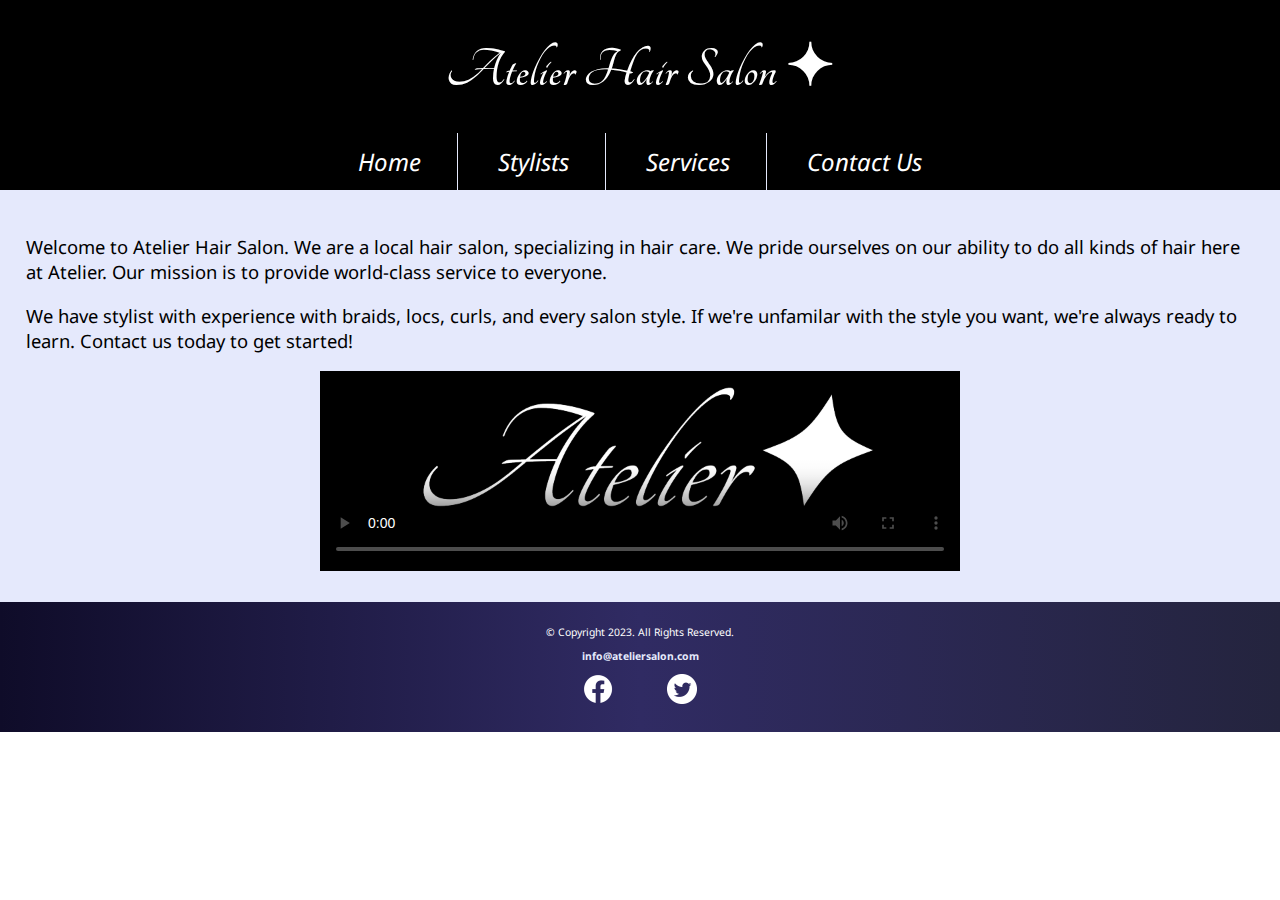
==== index.html @ 41c1702f "first commit" ====
<!DOCTYPE html>
<!--
	Student Name: RN
	File Name: index.html
	Course: CST 231.01A
-->
<html lang="en">
  <head>
    <!-- Title-->
    <title>Home | Atelier Hair Salon</title>
    <meta charset="utf-8">
    <meta name="viewport" content="width=device-width, initial-scale=1">
    <meta name="description" content="Atelier is a hair salon specializing in a hair types.">
    <!-- Favicons -->
    <link rel="shortcut icon" href="images/favicon.ico">
    <link rel="icon" type="image/png" sizes="32x32" href="images/favicon-32.png">
    <link rel="apple-touch-icon" sizes="180x180" href="images/apple-touch-icon.png">
    <link rel="icon" sizes="192x192" href="images/android-chrome-192.png">
    <!--Fonts-->
    <link rel="preconnect" href="https://fonts.googleapis.com">
    <link rel="preconnect" href="https://fonts.gstatic.com" crossorigin>
    <link href="https://fonts.googleapis.com/css2?family=Noto+Sans:ital,wght@0,300;0,400;0,700;1,300;1,400;1,700&family=Tangerine:wght@400;700&display=swap" rel="stylesheet">
    <!--Library-->
    <link rel="stylesheet" href="https://cdnjs.cloudflare.com/ajax/libs/font-awesome/4.7.0/css/font-awesome.min.css">
    <!-- Stylesheet -->
    <link rel="stylesheet" href="css/styles.css">
  </head>

  <body>
    <!-- Header -->
    <header class="tab-desk">
      <h1>Atelier Hair Salon &#10022;</h1>
    </header>

    <!-- Mobile Nav -->  
    <nav class="mobile-nav">
      <div class="flex-container">
        <h1 class="flex-item-left mobile-header">Atelier Hair Salon &#10022;</h1>
        <a href="javascript:void(0);" class="icon flex-item-right" onclick="hamburger()">
            <i class="fa fa-bars"></i>
        </a>
        <div id="menu-links" class="flex-item-right">
            <a href="index.html">Home</a>
            <a href="stylists.html">Stylists</a>
            <a href="services.html">Services</a>
            <a href="contact.html">Contact Us</a>
        </div>
      </div>
    </nav>

    <!-- Desktop Nav -->  
    <nav class="tab-desk">
        <ul>
          <li><a href="/hair/index.html">Home</a></li> 
          <li><a href="/hair/stylists.html">Stylists</a></li>
          <li><a href="/hair/services.html">Services</a></li>
          <li><a href="/hair/contact.html">Contact Us</a></li>
        </ul>
    </nav>

    <!-- Main area and Content -->
    <main>
      <div id="intro">
        <p>Welcome to Atelier Hair Salon. We are a local hair salon, specializing in hair care. We pride ourselves on our ability to do all kinds of hair here at Atelier. Our mission is to provide world-class service to everyone.</p>
        <p>We have stylist with experience with braids, locs, curls, and every salon style. If we're unfamilar with the style you want, we're always ready to learn. Contact us today to get started!</p>
      </div>
      <div id="video">
        <video controls poster="images/vid-img.png">
          <source src="media/home-vid.mp4" type="video/mp4">
          <track src="media/descriptions.vtt" kind="descriptions" srclang="en" label="English">
          <p>Your browser does not support this video element.</p>
        </video>
      </div>
    </main>

     <!-- Footer -->
    <footer class="tab-flex-container">
      <div class="copyright">
        <p>&copy; Copyright 2023. All Rights Reserved.</p>
        <p><a href="mailto:info@ateliersalon.com">info@ateliersalon.com</a></p>
      </div>
      <div class="social">
        <a href="https://www.facebook.com" target="_blank"><img src="images/facebook-logo.png" alt="white Facebook logo"></a>
        <a href="https://twitter.com" target="_blank"><img src="images/twitter-logo.png" alt="white Twitter logo"></a> 
      </div>
    </footer>
	<script src="scripts/script.js"></script>
  </body>

</html>
---- css/styles.css ----
/*
    Student Name: Rita Nwosa
    File Name: styles.css
    Course: CST 231.01A
*/

/* CSS Reset */
body, header, nav, main, footer, img, h1, h2, h3, ul, aside, figure, figcaption{
    margin: 0;
    padding: 0;
    border: 0;
}

/* Style rule for box sizing applies to all elements */  
* {  
    box-sizing: border-box; 
 }

 /* Style rule for images */
img {
    max-width: 100%;
    display: block;
}

/*******************************/
/* Style rules for Mobile viewport */
/*******************************/

/* Hide tab-desk class */
.tab-desk, #menu-links {
    display: none;
}

/* Center class */
.center{
    display: block;
    margin-left: auto;
    margin-right: auto;
}
/* Style rules for header content */
header {
    text-align: center;
    background: #000;
    color: #fff;
    font-size: 1.3em;
}
 
header h1 {
    font-family: 'Tangerine', cursive;
    padding: 4%;
    margin-right: auto;
    margin-left: auto;
}


/* Style rules for navigation area */
nav {
    background: #000;
    font-family: 'Noto Sans', sans-serif;
}
 
nav ul {
    list-style-type: none;
    text-align: center;
}
 
nav li {
    display: block;
    font-size: 1.05em;
    border-top: 1px solid #e5e9fc;
}
 
nav li a {
    display: block;
    color: #fff;
    text-align: center;
    padding: 14px 16px;
    text-decoration: none;
}
.mobile-nav {
    overflow: hidden;
    background: #000;
    position: relative;
  }

.mobile-nav a {
    color: #fff;
    padding: 14px 16px;
    text-decoration: none;
    font-size: 1.05em;
    display: block;
    border-bottom: 1px solid #e5e9fc;
    text-align: right;
}

#menu-links a:hover{
    color: #000;
    background-color: #e5e9fc;
}

.mobile-nav a.menu-icon {
    /*display: block;
    position: absolute;
    right: 0; 
    top: 0; */
    position: relative;
    float: right;
}

.mobile-header {
    display: flex;
    justify-content: space-between;
    align-items: center;
    text-align: left;
    font-family: 'Tangerine', cursive;
    background: #000;
    color: #fff;
    font-size: 1.5em;
    padding: 4% 4% 0% 4%;
}

.flex-container {
    display: flex;
    flex-wrap: wrap;
}

.flex-item-left {
    flex: 60%;
}

.flex-item-right {
    flex: 30%;
}

/* Style rules for main content */
main {
    padding: 2%;
    background-color: #e5e9fc;
    overflow: auto;
    font-family: 'Noto Sans', sans-serif;
}
 
main p {
    font-size: 1.15em;
}
main h2 {
    font-size: 1.25em;
}
main h3 {
    font-size: 1.20em;
}
main a{
    color:#A38A00;
    text-decoration: none;
    font-weight: bold;
}
.round{
    border-radius: 8px;
 }

#info {
    clear: left;
    background-color: #302b63;
    padding: 1% 2%;
 }

 #info ul{
    margin-left: 10%;
 }

 /* Style rules for Home content */
/* Style rules for video */
video {
    max-width: 640px;
    width: 100%;
    height: auto;
}

/* Style rules for Stylists content */
/* Style rule for photo intro text */
#photos {
    text-align: center;
}
#photos p{
    font-weight: light;
}

/* Style rule for figure */
figure{
    text-align: center;
}
figcaption{
    font-style: italic;
    padding-top: 15px;
    padding-bottom: 30px;
}


/* Style rules for Services content */

#styling, #treatment, #color, #bridal{
    padding-bottom: 3%;
    text-align: center;
}
.styling-txt{
    padding-top: 2%;
}

table {
    border: 1px solid #000;
    border-collapse: collapse;
    margin: 0 auto;
    width: 100%;
}
th, td {
    border: 1px solid #000;
    padding: 2%; 
}
th {
    background: linear-gradient(to right, #0f0c29, #302b63, #24243e);
    color: #fff;
    font-size: 1.15em;
}
td {
    background-color: #fff;
    color: #000;
}
ul{
    list-style-type: none;
    text-align: left;
    font-style: italic;
}


/* Style rules for Contact Us content */
/* Style rules for contact and form */
#contact, #form {
    margin: 0 2%;
    display: block;
    text-align: center;
    
}
#contact a, #form a{
    text-decoration: none;
    color:#A38A00;
    font-weight: bold;
}
#form h2 {
    padding-bottom: 3px;
}
/* Style rules for form elements */
fieldset, input {
  margin-bottom: 5px;
}

fieldset legend {
  font-weight: bold;
  font-size: 1.25em;
}

label {
  display: block;
  padding-top: 5px;
}

form #submit {
  margin-bottom: 0;
  margin-top: 0;
  margin-right: auto;
  margin-left: auto;
  display: block;
  padding: 2%;
  background-color: #b7b7e1;
  font-size: 1em;
}

/* Style rules for footer content */
footer {
    text-align: center ;
    font-size: 0.65em ;
    clear: left ;
    background: linear-gradient(to right, #0f0c29, #302b63, #24243e);
    font-family: 'Noto Sans', sans-serif;
    padding-top: 1%;
}
 
footer a {
    color: #e5e9fc;
    text-decoration: none;
    font-weight: bold;
}

footer p {
    color: #fff;   
}

.social img {
    display: inline-block;
    padding: 0% 2% 2% 2%;
}


/*******************************/
/* Style rules for Tablet viewport */
/*******************************/

/* Media Query for Tablet Viewport */
@media screen and (min-width: 421px), print {
    /* Tablet Viewport: Show tab-desk class, hide mobile class */  
    .tab-desk {
        display: block;
    } 
    .mobile, .mobile-nav {
        display: none;  
    }

    /* Tablet Viewport: Style rules for header content */
    header {
        font-size: 1.8em;
    }
    header h1 {
        font-family: 'Tangerine', cursive;
        padding: 1%;
    }

  /* Tablet Viewport: Style rules for nav area */
    nav li{
        border-top: none;
        display: inline-block;
        font-size: 1.5em;
        border-right: .05px solid #e5e9fc;
    }
    nav li:last-child{
        border-right: none;
    }
    nav li a {
        padding-top: 0.25em;
        padding-bottom: 0.25em;
        padding-left: 0.5em;
        padding-right: 0.5em;
    }
    nav li a:hover{
        color: #000;
        background-color: #e5e9fc;
      }

    /* Tablet Viewport: Style rules for video content */
    #video {
        text-align: center;
    }
    
    /* Tablet Viewport: Style rules for Contact Us content */
    #contact, #form{
        margin-bottom: 0;
        margin-top: 0;
        margin-right: auto;
        margin-left: auto;
        display: block;
        width:80%;
    }
    fieldset {
        width: 80%;
    }
    /* Tablet Viewport: Style rule for grid */
    .grid{
        display: grid;
        grid-template-columns: auto auto;
    }

    /* Tablet Viewport: Style rules for Contact Us content */
    /* Tablet Viewport: Style rule for People grid */
    .ppl-grid{
        display: grid;
        grid-template-columns: auto auto;
        grid-gap: 20px;
    }

    /* Tablet Viewport: Style rule for aside */
    aside {
        text-align: center;
        font-size: 1.15em;
        font-weight: bold;
        color: #302b63;
    }
    aside{
        grid-column: 1 / span 2;
    }

    /* Tablet Viewport: Style rule for figure */
    figure {
        position: relative;
        max-width: 275px;
        margin: 2% auto;
        border: 6px solid #000;
    }

    /* Tablet Viewport: Style rule for figcaption */
    figcaption{
        position: absolute;
        bottom: 0;
        background: rgba(55, 54, 132, 0.7);
        color: #fff;
        width: 100%;
        padding: 5% 0;
        text-align: center;
        font-family: 'Noto Sans', sans-serif;
        font-size: 1em;
        font-weight: light;
        border:none;
    }
    .square {
        width: 25%;
        background: linear-gradient(to right, #0f0c29, #302b63, #24243e);
        position: relative;
    }
    .square:after {
      content: "";
      display: block;
      padding-bottom: 100%;
    }
    .content {
        position: absolute;
        width: 100%;
        height:100%;
        color: #fff;
    }
}

/* Media Query for Desktop Viewport */
@media screen and (min-width:769px), print {
    /* Desktop Viewport: Style rule for header */
    header{
      padding: 1.5%;
    }
    /* Desktop Viewport: Style rules for nav area */
    nav li a{
      padding-top: 0.5em;
      padding-bottom: 0.5em;
      padding-left: 1.5em;
      padding-right: 1.5em;
    }
    nav li a:hover{
      color: #000;
      background-color: #e5e9fc;
    }
  /* Desktop Viewport: Style rule for grid */
  .ppl-grid{
    display: grid;
    grid-template-columns: auto auto auto auto;
  }
  /* Desktop Viewport: Style rule for figcaption */
  figcaption {
    font-size: 1em;
    border: none;
  }

  /* Desktop Viewport: Style rule for aside */
  aside {
    grid-column: 1 / span 4;
  }

}
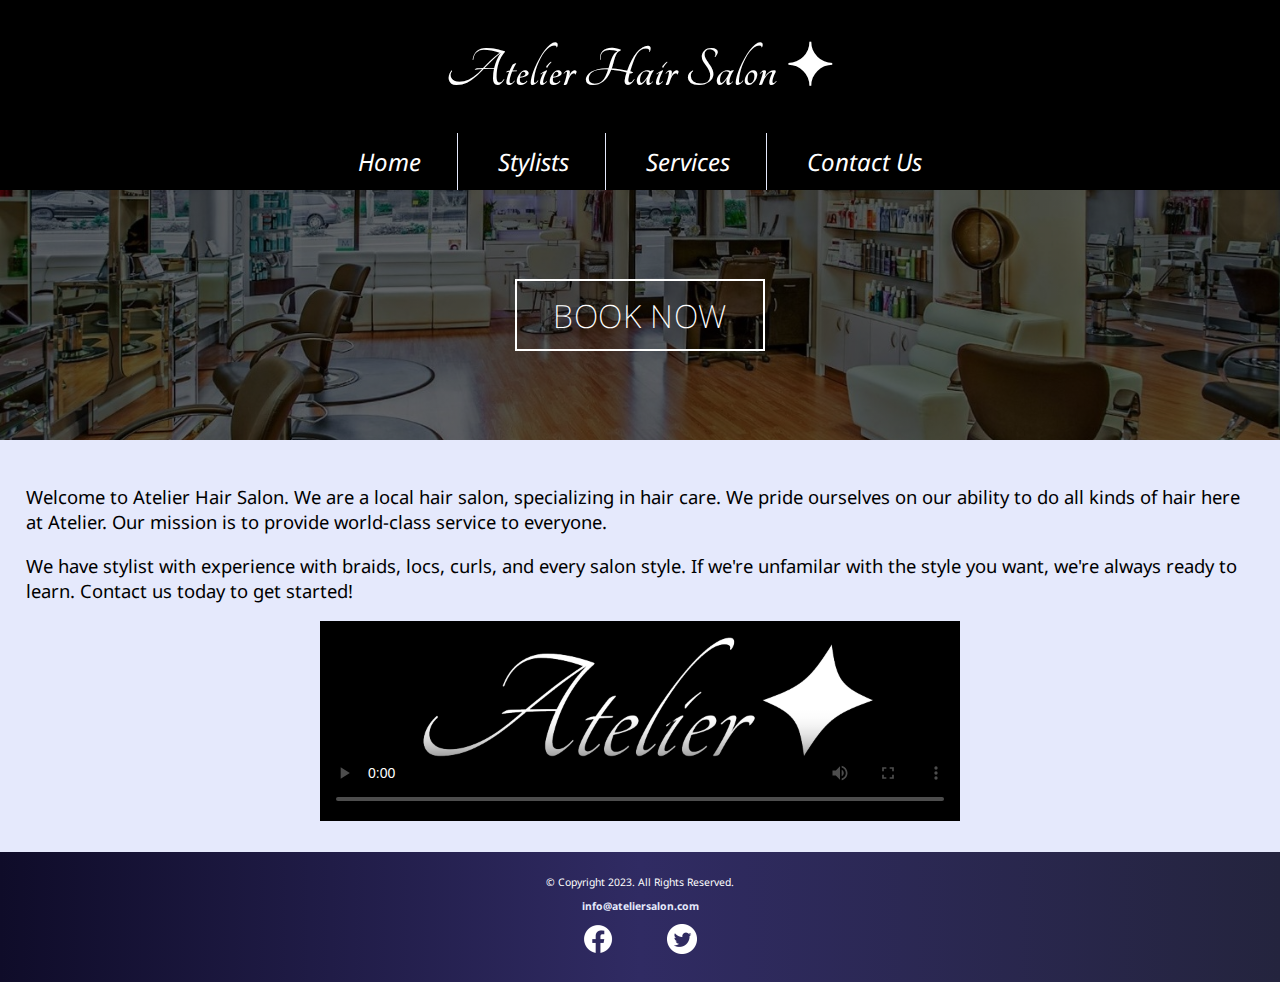
==== commit 0bae50e6: "Add Hero to Home page" ====
--- a/index.html
+++ b/index.html
@@ -19,9 +19,11 @@
     <!--Fonts-->
     <link rel="preconnect" href="https://fonts.googleapis.com">
     <link rel="preconnect" href="https://fonts.gstatic.com" crossorigin>
-    <link href="https://fonts.googleapis.com/css2?family=Noto+Sans:ital,wght@0,300;0,400;0,700;1,300;1,400;1,700&family=Tangerine:wght@400;700&display=swap" rel="stylesheet">
+    <link href="https://fonts.googleapis.com/css2?family=Noto+Sans:ital,wght@0,100;0,200;0,300;0,400;0,500;0,600;0,700;1,100;1,200;1,300;1,400;1,500;1,600;1,700&family=Tangerine:wght@400;700&display=swap" rel="stylesheet">
     <!--Library-->
     <link rel="stylesheet" href="https://cdnjs.cloudflare.com/ajax/libs/font-awesome/4.7.0/css/font-awesome.min.css">
+    <!-- Bootstrap CSS -->
+    <link rel="stylesheet" href="https://cdn.jsdelivr.net/npm/bootstrap@4.6.2/dist/css/bootstrap.min.css" integrity="sha384-xOolHFLEh07PJGoPkLv1IbcEPTNtaed2xpHsD9ESMhqIYd0nLMwNLD69Npy4HI+N" crossorigin="anonymous">
     <!-- Stylesheet -->
     <link rel="stylesheet" href="css/styles.css">
   </head>
@@ -58,12 +60,25 @@
         </ul>
     </nav>
 
+    <!-- Optional Hero --> 
+    <!-- Hero Image -->
+    <div id="hero" class="hero-image">
+      <div class="hero-text">
+        <a href="contact.html">
+          <button class="hero-btn ">Book Now</button>
+        </a>
+      </div>
+    </div>
+
     <!-- Main area and Content -->
     <main>
+      <!-- Intro text -->
       <div id="intro">
         <p>Welcome to Atelier Hair Salon. We are a local hair salon, specializing in hair care. We pride ourselves on our ability to do all kinds of hair here at Atelier. Our mission is to provide world-class service to everyone.</p>
         <p>We have stylist with experience with braids, locs, curls, and every salon style. If we're unfamilar with the style you want, we're always ready to learn. Contact us today to get started!</p>
       </div>
+
+      <!-- Video -->
       <div id="video">
         <video controls poster="images/vid-img.png">
           <source src="media/home-vid.mp4" type="video/mp4">
@@ -84,7 +99,11 @@
         <a href="https://twitter.com" target="_blank"><img src="images/twitter-logo.png" alt="white Twitter logo"></a> 
       </div>
     </footer>
-	<script src="scripts/script.js"></script>
+
+    <!-- Option 1: jQuery and Bootstrap Bundle (includes Popper) -->
+    <script src="https://cdn.jsdelivr.net/npm/jquery@3.5.1/dist/jquery.slim.min.js" integrity="sha384-DfXdz2htPH0lsSSs5nCTpuj/zy4C+OGpamoFVy38MVBnE+IbbVYUew+OrCXaRkfj" crossorigin="anonymous"></script>
+    <script src="https://cdn.jsdelivr.net/npm/bootstrap@4.6.2/dist/js/bootstrap.bundle.min.js" integrity="sha384-Fy6S3B9q64WdZWQUiU+q4/2Lc9npb8tCaSX9FK7E8HnRr0Jz8D6OP9dO5Vg3Q9ct" crossorigin="anonymous"></script>
+	  <script src="scripts/script.js"></script>
   </body>
 
 </html>--- a/css/styles.css
+++ b/css/styles.css
@@ -132,6 +132,64 @@
     flex: 30%;
 }
 
+/*Style rules for Space between Nav and Main*/
+.round{
+    border-radius: 7px;
+ }
+
+ /* Style rules for hero image */
+ #hero{
+    display: block;
+ }
+.hero-image {
+    /*darken background 4 text readability */
+    background-image: linear-gradient(rgba(0, 0, 0, 0.6), rgba(0, 0, 0, 0.6)), url("/images/salon.jpeg");
+  
+    /* Set height */
+    height: 250px;
+  
+    /* Position and center the image*/
+    background-position: center;
+    background-repeat: no-repeat;
+    background-size: cover;
+    position: relative;
+
+    /*padding*/
+    padding-bottom: 10px;
+  }
+
+  .hero-text {
+    text-align: center;
+    position: absolute;
+    top: 50%;
+    left: 50%;
+    transform: translate(-50%, -50%);
+    color: #fff;
+    font-family: 'Noto Sans', sans-serif;
+  }
+
+  .hero-btn{
+    text-transform: uppercase;
+    background-color: transparent;
+    font-size: 1em;
+    color: #fff;
+    border: 2px solid #fff;
+    padding: 5%;
+    width: 250px;
+    font-family: 'Noto Sans', sans-serif;
+    font-weight: 200;
+    letter-spacing: .02em;
+    font-size: 2em;
+  }
+
+  .hero-h1{
+    font-family: 'Noto Sans', sans-serif;
+    letter-spacing: .02em;
+    font-size: 3em;
+    padding-bottom: 10px;
+  }
+
+
 /* Style rules for main content */
 main {
     padding: 2%;
@@ -154,11 +212,10 @@
     text-decoration: none;
     font-weight: bold;
 }
-.round{
-    border-radius: 8px;
- }
-
-#info {
+
+ /* Style rules for Home content */
+ /*Style rules for intro*/
+ #info {
     clear: left;
     background-color: #302b63;
     padding: 1% 2%;
@@ -168,7 +225,6 @@
     margin-left: 10%;
  }
 
- /* Style rules for Home content */
 /* Style rules for video */
 video {
     max-width: 640px;
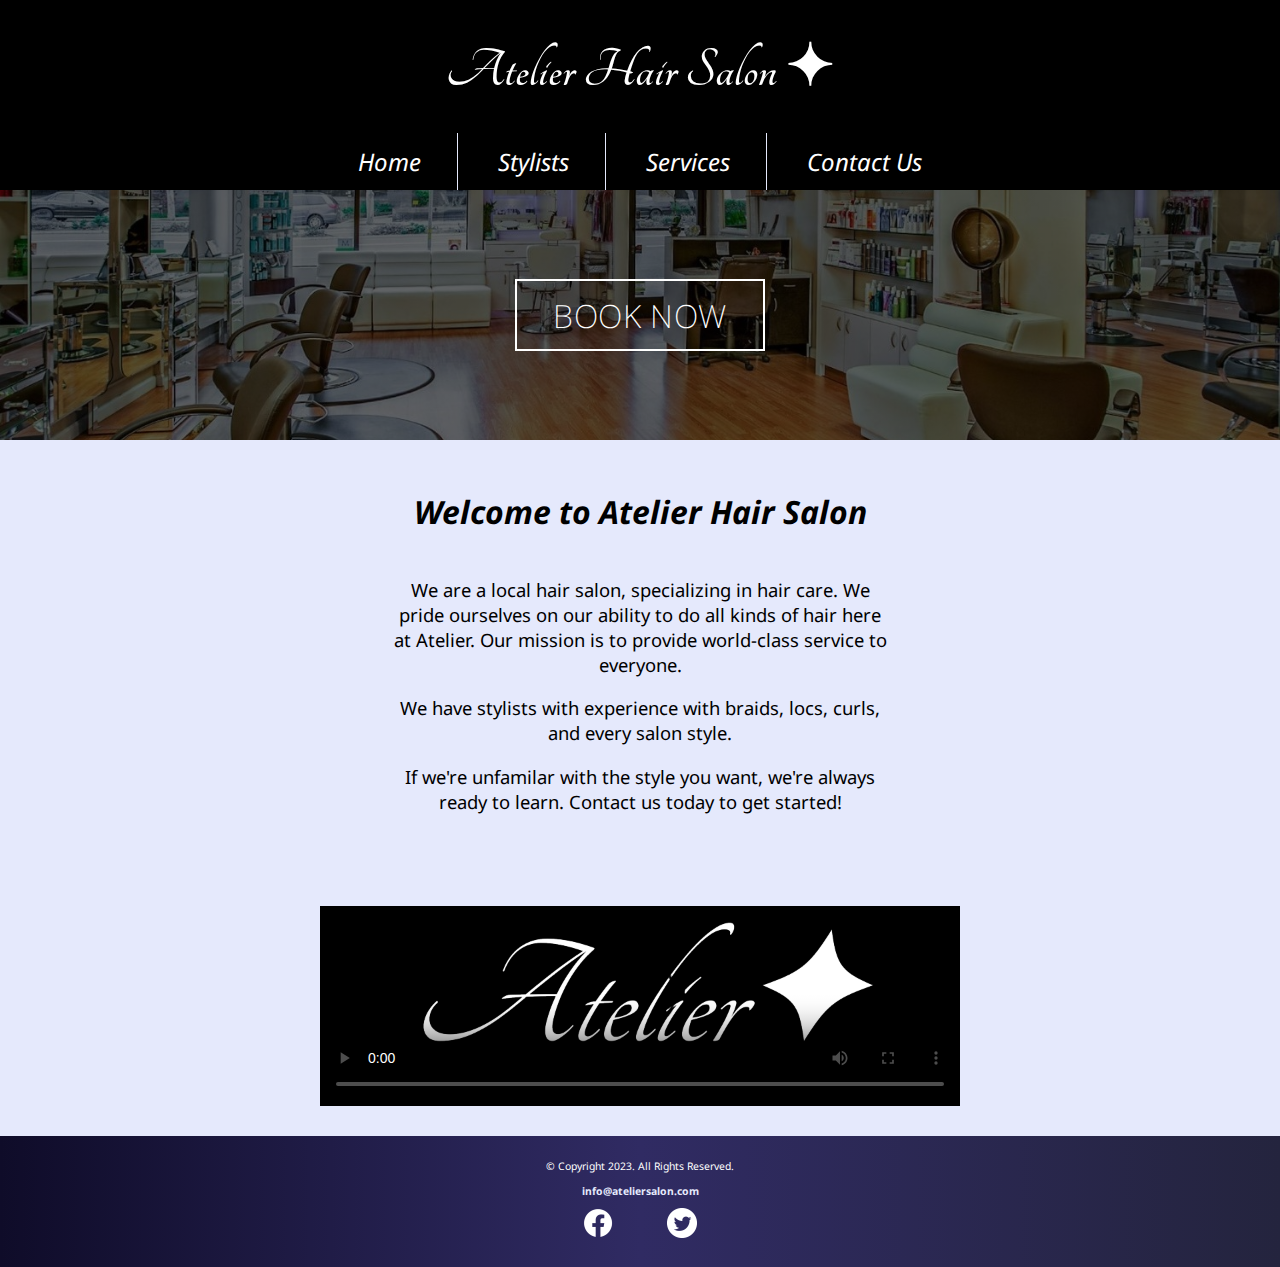
==== commit cf6a4860: "#commit staged changes" ====
--- a/index.html
+++ b/index.html
@@ -60,7 +60,7 @@
         </ul>
     </nav>
 
-    <!-- Optional Hero --> 
+    <!-- Custom Hero --> 
     <!-- Hero Image -->
     <div id="hero" class="hero-image">
       <div class="hero-text">
@@ -74,12 +74,18 @@
     <main>
       <!-- Intro text -->
       <div id="intro">
-        <p>Welcome to Atelier Hair Salon. We are a local hair salon, specializing in hair care. We pride ourselves on our ability to do all kinds of hair here at Atelier. Our mission is to provide world-class service to everyone.</p>
-        <p>We have stylist with experience with braids, locs, curls, and every salon style. If we're unfamilar with the style you want, we're always ready to learn. Contact us today to get started!</p>
+        <h1 >Welcome to Atelier Hair Salon
+          <br>
+        </h1>
+        <p>
+          <br>
+          We are a local hair salon, specializing in hair care. We pride ourselves on our ability to do all kinds of hair here at Atelier. Our mission is to provide world-class service to everyone.</p>
+        <p>We have stylists with experience with braids, locs, curls, and every salon style.</p>
+        <p>If we're unfamilar with the style you want, we're always ready to learn. Contact us today to get started!</p>
       </div>
 
       <!-- Video -->
-      <div id="video">
+      <div id="video" class="">
         <video controls poster="images/vid-img.png">
           <source src="media/home-vid.mp4" type="video/mp4">
           <track src="media/descriptions.vtt" kind="descriptions" srclang="en" label="English">
@@ -100,7 +106,7 @@
       </div>
     </footer>
 
-    <!-- Option 1: jQuery and Bootstrap Bundle (includes Popper) -->
+    <!-- jQuery and Bootstrap Bundle (includes Popper) -->
     <script src="https://cdn.jsdelivr.net/npm/jquery@3.5.1/dist/jquery.slim.min.js" integrity="sha384-DfXdz2htPH0lsSSs5nCTpuj/zy4C+OGpamoFVy38MVBnE+IbbVYUew+OrCXaRkfj" crossorigin="anonymous"></script>
     <script src="https://cdn.jsdelivr.net/npm/bootstrap@4.6.2/dist/js/bootstrap.bundle.min.js" integrity="sha384-Fy6S3B9q64WdZWQUiU+q4/2Lc9npb8tCaSX9FK7E8HnRr0Jz8D6OP9dO5Vg3Q9ct" crossorigin="anonymous"></script>
 	  <script src="scripts/script.js"></script>
--- a/css/styles.css
+++ b/css/styles.css
@@ -99,10 +99,6 @@
 }
 
 .mobile-nav a.menu-icon {
-    /*display: block;
-    position: absolute;
-    right: 0; 
-    top: 0; */
     position: relative;
     float: right;
 }
@@ -131,6 +127,19 @@
 .flex-item-right {
     flex: 30%;
 }
+
+.email-link{
+    color: #e5e9fc;
+    text-decoration: underline;
+    font-weight: bold;
+}
+
+.tel-link{
+    color: #A38A00;
+    text-decoration: none;
+    font-weight: bold;
+}
+
 
 /*Style rules for Space between Nav and Main*/
 .round{
@@ -215,14 +224,13 @@
 
  /* Style rules for Home content */
  /*Style rules for intro*/
- #info {
-    clear: left;
-    background-color: #302b63;
-    padding: 1% 2%;
+ #intro {
+    padding: 2% 4% 6% 4%;
+    text-align: center;
+    color: #000;
  }
-
- #info ul{
-    margin-left: 10%;
+ #intro h1{
+    font-style: italic;
  }
 
 /* Style rules for video */
@@ -234,6 +242,22 @@
 
 /* Style rules for Stylists content */
 /* Style rule for photo intro text */
+.carousel .carousel-item {
+    height: 250px;
+  }
+.carousel-item img {
+
+    /* Position and center the image*/
+    margin: auto;
+    object-fit: cover;
+    position: absolute;
+    top:50;
+   /* position: absolute;
+    object-fit: cover;
+    left: 0;*/
+    min-height: 250px;
+
+}
 #photos {
     text-align: center;
 }
@@ -291,9 +315,9 @@
 /* Style rules for Contact Us content */
 /* Style rules for contact and form */
 #contact, #form {
-    margin: 0 2%;
-    display: block;
-    text-align: center;
+    margin: 0;
+    display: block;
+    text-align: left;
     
 }
 #contact a, #form a{
@@ -302,7 +326,8 @@
     font-weight: bold;
 }
 #form h2 {
-    padding-bottom: 3px;
+    padding-bottom: 10px;
+    text-align: center;
 }
 /* Style rules for form elements */
 fieldset, input {
@@ -325,9 +350,11 @@
   margin-right: auto;
   margin-left: auto;
   display: block;
-  padding: 2%;
-  background-color: #b7b7e1;
+  padding: 1%;
+  background: linear-gradient(to right, #0f0c29, #302b63, #24243e);
+  color: #fff;
   font-size: 1em;
+  width: 150px;
 }
 
 /* Style rules for footer content */
@@ -416,11 +443,6 @@
     }
     fieldset {
         width: 80%;
-    }
-    /* Tablet Viewport: Style rule for grid */
-    .grid{
-        display: grid;
-        grid-template-columns: auto auto;
     }
 
     /* Tablet Viewport: Style rules for Contact Us content */
@@ -499,6 +521,16 @@
       color: #000;
       background-color: #e5e9fc;
     }
+
+    /* Desktop Viewport: Style rules for intro content */
+    #intro p{
+        padding: 0 28% 0 28%;
+     }
+    /* Desktop Viewport: Style rule for grid */
+    .half-grid{
+        display: grid;
+        grid-template-columns: auto auto;  
+    }
   /* Desktop Viewport: Style rule for grid */
   .ppl-grid{
     display: grid;
